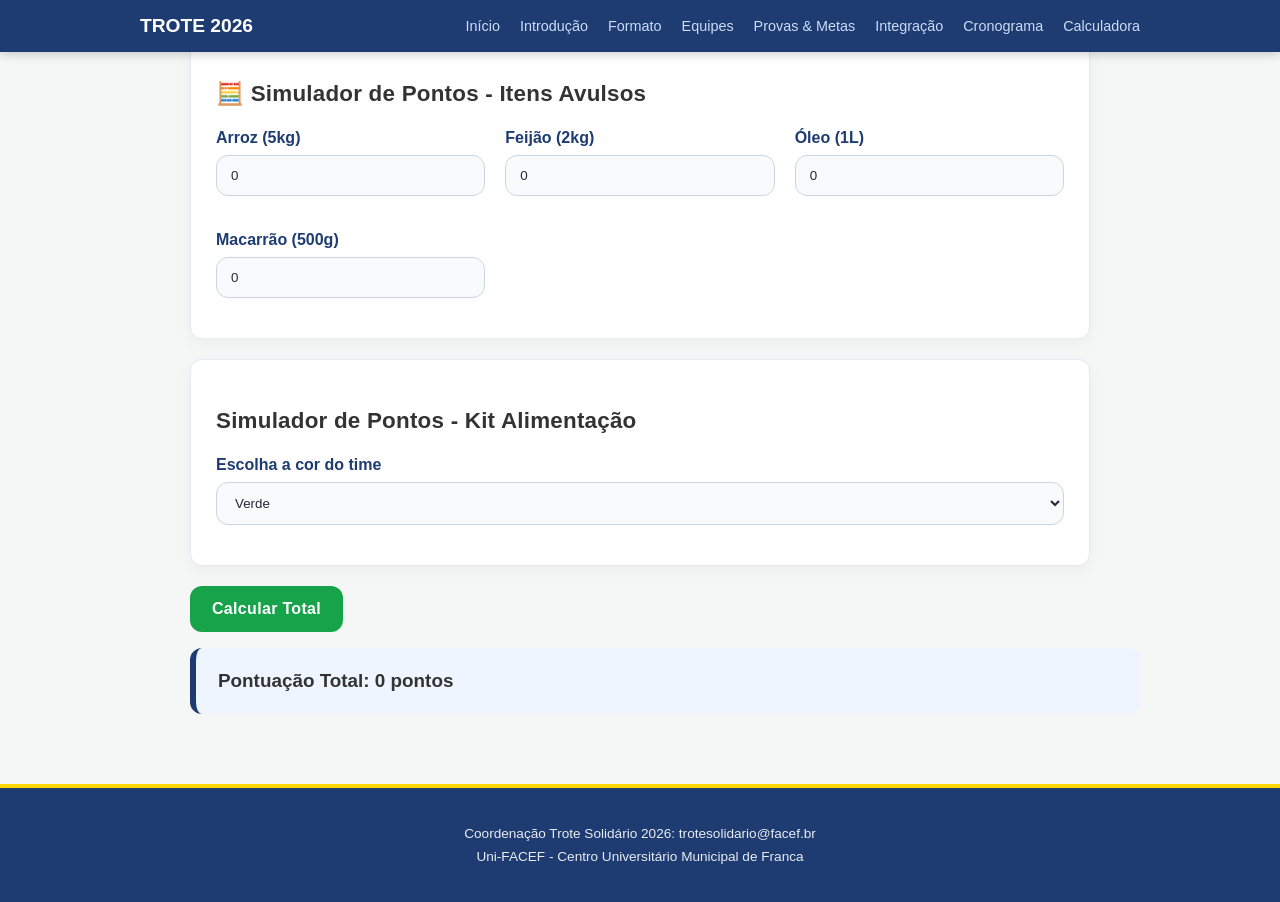
==== calculadora.html @ 1fcb9895 "Atualiza arquivos do projeto" ====
<!DOCTYPE html>
<html lang="pt-br">
    <head>
        <meta charset="UTF-8"/>
        <title> Trote Solidário </title>
        <link rel="stylesheet" href="styles.css">
        <script src="scripts.js"></script>
    </head>
    <body>
       <nav class="menu-principal">
        <div class="menu-container">
            <a href="index.html" class="logo"> Trote 2026 </a>
            <ul class="lista">
                <li> <a href="index.html"> Início </a> </li> 
                <li> <a href="introducao.html"> Introdução </a></li>
                <li> <a href="formato.html"> Formato </a> </li> 
                <li> <a href="equipes.html"> Equipes </a> </li>
                <li> <a href="provas.html"> Provas & Metas </a> </li> 
                <li> <a href="integracao.html"> Integração </a> </li>
                <li> <a href="cronograma.html"> Cronograma </a> </li> 
                <li> <a href="calculadora.html"> Calculadora </a> </li>
            </ul>    
        </div> 
       </nav>
     
       <main class="principal">
          <section>
            <h3>🧮 Simulador de Pontos - Itens Avulsos</h3>
            <div class="form-grid">
                <div class="form-group">
                    <label>Arroz (5kg)</label>
                    <input type="number" value="0" min="0" id="qtdeArroz"/>
                </div>
                <div class="form-group">
                    <label>Feijão (2kg)</label>
                    <input type="number" value="0" min="0" id="qtdeFeijao"/>
                </div>
                <div class="form-group">
                    <label>Óleo (1L)</label>
                    <input type="number" value="0" min="0" id="qtdeOleo"/>
                </div>
                <div class="form-group">
                    <label>Macarrão (500g)</label>
                    <input type="number" value="0" min="0" id="qtdeMacarrao"/>
                </div>
            </div>
          </section>

          <section>
              <h3>Simulador de Pontos - Kit Alimentação</h3>
              <div class="form-group">
                  <label>Escolha a cor do time</label>
                  <select id="cor">
                      <option value="verde">Verde</option>
                      <option value="vermelho">Vermelho</option>
                      <option value="laranja">Laranja</option>
                      <option value="amarelo">Amarelo</option>
                      <option value="cinza">Cinza</option>
                      <option value="marron">Marron</option>
                      <option value="preto">Preto</option>
                      <option value="roxo">Roxo</option>
                  </select>
              </div>
          </section>

          <div class="actions">
              <button onclick="calcular()">Calcular Total</button>
              <div id="result" class="resultado">
                  Pontuação Total: 0 pontos
              </div>
          </div>
       </main>    
        <footer>
            <p>Coordenação Trote Solidário 2026: trotesolidario@facef.br</p>
            <p>Uni-FACEF - Centro Universitário Municipal de Franca</p>
        </footer> 
       
    </body>
</html>
---- styles.css ----
body {
    margin: 0; font-family: 'Segoe UI', sans-serif;
    background-color: #F4F7F6; color: #333;
}
.menu-principal {
    background-color: #1E3C72; padding: 15px 0;
    position: sticky; top: 0; z-index: 1000;
    box-shadow: 0 2px 10px rgba(0,0,0,0.2);
}
.menu-container {
    max-width: 1000px; margin: 0 auto; display: flex;
    justify-content: space-between; align-items: center;
    padding: 0 20px;
}
.logo{
    color: white; text-decoration: none; font-weight: bold;
    font-size: 1.2rem;  text-transform: uppercase;
}
.lista {
    list-style: none; display: flex; gap: 20px;
    margin: 0; padding: 0;
}
.lista a {
    color: #cbdcf7; text-decoration: none; font-size: 0.9rem; 
    font-weight: 500; transition: color 0.3s;
}
.lista a:hover {
    color: #fff;
}
.cabecalho {
   
    background-color: #3E5C92;
    color: white;
    padding: 60px 20px;
    text-align: center;
}
.cabecalho-container {
    
}
.cabecalho-container h1 {
    font-size: 2.5rem;
    margin-bottom: 5px;
} 
.cabecalho-container h2 {
    font-weight: 300;
    font-style: italic;
    color: #ffd700;
}
.principal {
    
    max-width: 900px;
    margin: -40px auto 40px;
    padding: 20px;
}
section {
    background: white;
    margin-bottom: 20px;
    padding: 25px;
    border-radius: 12px;
    border: 1px solid #e5eaf0;
    box-shadow: 0 5px 15px rgba(0,0,0,0.04);
}

.card-yellow {
    background: #fffdf0;
    border: 2px solid #ffd700;
    box-shadow: 0 6px 18px rgba(255, 181, 0, 0.2);
}

.card-yellow p, .card-yellow li {
    color: #2b2b2b;
}

.card-title {
    font-size: 1.4rem;
    color: #1e3c72;
}

.importante {

    display: flex; /* por padrão, adota-se a horizontal (row)*/
    gap: 20px;
}
.caixa-importante {
    flex: 1;
    background: #eef5ff;
    padding: 15px;
    border-left: 5px solid #2a5298;
    border-radius: 8px;
    margin-bottom: 10px;
}

.recompensas ul {
    list-style: none;
    padding: 0;
}

.recompensas li {
    background: #e9f7ef;
    margin: 8px 0;
    padding: 10px;
    border-radius: 5px;
    color: #27ae60;
    font-weight: bold;
}

.missao p {
    line-height: 1.6; /* altura da linha - melhora a leitura de textos longos */
    margin-bottom: 20px;
    text-align: justify; /* alinhamento à esquerda e à direita */
}

.valores ul {
    list-style: none;
    padding: 0px;
}

table {
    width: 100%; 
    border-collapse: collapse; /* junto as bordas adjacentes, ficando uma só */
    margin-top: 20px;
    background-color: white;
}
th, td {
    padding: 15px; text-align: left;
    border-bottom: 1px solid #ddd;
}
th {
    background-color: #2a5298;
    color: white;
    text-transform: uppercase;
    font-size: 0.85rem;
}
.amarelo {
    width: 25px; height: 25px; background: yellow;
}
.cinza {
    width: 25px; height: 25px; background: gray;
}

.kit-container {
    background-color: #fff8e1;
    border: 2px dashed #ffc107;
    padding: 20px;
    border-radius: 10px;
    margin: 15px 0;
}

.lista-itens {
    list-style: none;
    padding: 0;
}

.lista-itens li {
    font-size: 1.1rem;
    margin: 10px 0;
    color: #856404;
}

.suplementos {
    border-left: 5px solid #ff4b2b;
    background-color: #fff5f5;
}

/* Destaque para as Provas de Menção Honrosa */
.memorias-facef, .acao-social, .album-figurinhas {
    border-left: 5px solid #ffd700; /* Cor dourada para medalhas */
    background-color: #fffdf0;
}

footer{
    background-color: #1e3c72; /* Azul escuro oficial do Uni-FACEF  */
    color: white; /* Texto em branco para contraste */
     text-align: center; /* Centraliza as informações de contato */
      padding: 30px 20px; /* Espaçamento interno para não sufocar o texto */
      margin-top: 50px; /* Afasta o rodapé do conteúdo principal (main) */
      font-size: 0.85rem; /* Fonte levemente menor para hierarquia visual */
       border-top: 4px solid #ffd700; /* Linha dourada discreta no topo do footer */
}

footer p {

     margin: 8px 0; /* Espaçamento entre as linhas de texto */
      opacity: 0.9; /* Deixa o texto suavemente menos brilhante que o menu */
}

.timeline {
    border-left: 3px solid #2a5298;
    padding-left: 20px;
    margin-top: 20px;
}

.evento {
    margin-bottom: 25px;
    position: relative; /* dá o poder de flutuar na página, sem alterar posição outros elementos*/
}
/* cria um pseudoelemento no CSS - serve para inserir conteúdo decorativo ou informativo logo no início de um elemento sem que altere HTML  - elemento fantasma */
.evento::before { 
    content: ''; /* sem texto */
    width: 12px; /* largura da bolinha */
    height: 12px; /* altura da bolinha */
    background: #ff4b2b; /* fundo da bolinha */
    border-radius: 50%; /* cria a bolinha */
    position: absolute; /* cria a bolinha na posição atual */
    left: -28px; /* vai para a esquerda */
    top: 5px; /* abaixa 5px */ 
}

.grid-locais {
    display: flex;
    gap: 20px;
}

.local {
    flex: 1; /* ocupe toda a área */
    background: #f8f9fa;
    padding :15px;
    border-radius: 8px;
    border: 1px solid #dee2e6;
}
.cartao-resumo {
            background-color: #ffffff;
            border-radius: 12px;
            padding: 30px;
            box-shadow: 0 4px 10px rgba(0, 0, 0, 0.05); /* Sombra leve */
            width: 100%;
            max-width: 900px;
        }

        .medalhas-honra {
            background-color: #fffdf0; /* fundo claro */
            border: 2px solid #ffd700; /* borda amarela */
            border-radius: 14px;
            padding: 24px;
            margin: 20px 0;
            box-shadow: 0 6px 16px rgba(0, 0, 0, 0.08);
        }

        .medalhas-honra .lista-provas {
            background-color: #ffffff;
            border: none;
            border-radius: 8px;
            padding: 0;
            margin-top: 12px;
        }

        .medalhas-honra .lista-provas li {
            background-color: #eef5ff;
            border-left: 5px solid #285296;
            border-radius: 8px;
            padding: 14px 16px;
            margin-bottom: 10px;
            color: #1a4369;
            font-weight: 600;
            box-shadow: 0 1px 4px rgba(0,0,0,0.08);
        }

        .medalhas-honra .lista-provas li:last-child {
            margin-bottom: 0;
        }

        /* Título da secção */
        .titulo {
            color: #222;
            font-size: 1.4rem;
            margin-bottom: 25px;
        }

        /* Estrutura de Grelha (Grid) para as duas colunas */
        .tabela-grid {
            display: grid;
            grid-template-columns: 1fr 1fr; /* Duas colunas de tamanho igual */
            /* Nota: Não coloquei gap aqui para os cabeçalhos ficarem juntos */
        }

        /* Estilo da barra azul dos cabeçalhos */
        .cabecalho-azul {
            background-color: #285296; /* Azul do Uni-FACEF */
            color: white;
            font-weight: bold;
            font-size: 0.85rem;
            padding: 15px 20px;
            text-transform: uppercase;
        }

        /* Arredondar apenas os cantos superiores da barra azul */
        .cabecalho-azul.esq { border-top-left-radius: 4px; }
        .cabecalho-azul.dir { border-top-right-radius: 4px; }

        /* Estilo das listas de provas */
        .lista-provas {
            list-style-type: none; /* Remove as bolinhas padrão da lista */
            padding: 20px;
            margin: 0;
            color: #9c7b38; /* Cor do texto (dourado escuro) */
            line-height: 2; /* Espaçamento entre as linhas */
            font-size: 1.05rem;
        }
         .form-grid {
    display: grid;
    grid-template-columns: repeat(auto-fit, minmax(220px, 1fr));
    gap: 20px;
    align-items: end;
}

.form-group {
    margin-bottom: 15px;
    display: flex;
    flex-direction: column;
    gap: 8px;
}

.form-group label {
    font-weight: 600;
    color: #1e3c72;
}

input,
select {
    padding: 12px 14px;
    border-radius: 12px;
    border: 1px solid #cbd5e1;
    width: 100%;
    max-width: 100%;
    background: #f8fafc;
    color: #1f2937;
    box-sizing: border-box;
    transition: border-color 0.2s ease, box-shadow 0.2s ease;
}

input:focus,
select:focus {
    outline: none;
    border-color: #2563eb;
    box-shadow: 0 0 0 6px rgba(37, 99, 235, 0.12);
}

button {
    background-color: #16a34a;
    color: white;
    padding: 14px 22px;
    border: none;
    border-radius: 12px;
    cursor: pointer;
    font-weight: 700;
    font-size: 1rem;
    letter-spacing: 0.02em;
    transition: transform 0.15s ease, background-color 0.2s ease;
}

button:hover {
    background-color: #15803d;
    transform: translateY(-1px);
}

.actions {
    display: flex;
    flex-direction: column;
    gap: 16px;
    align-items: flex-start;
}

.resultado {
    margin-top: 0;
    padding: 22px;
    background-color: #eef5ff;
    border-left: 6px solid #1e3c72;
    font-weight: 700;
    font-size: 1.18rem;
    width: 100%;
    border-radius: 12px;
}

section h3 {
    margin-bottom: 22px;
    font-size: 1.4rem;
    letter-spacing: 0.01em;
}

@media (max-width: 640px) {
    .form-grid {
        grid-template-columns: 1fr;
    }
    .actions {
        align-items: stretch;
    }
    button {
        width: 100%;
    }
}
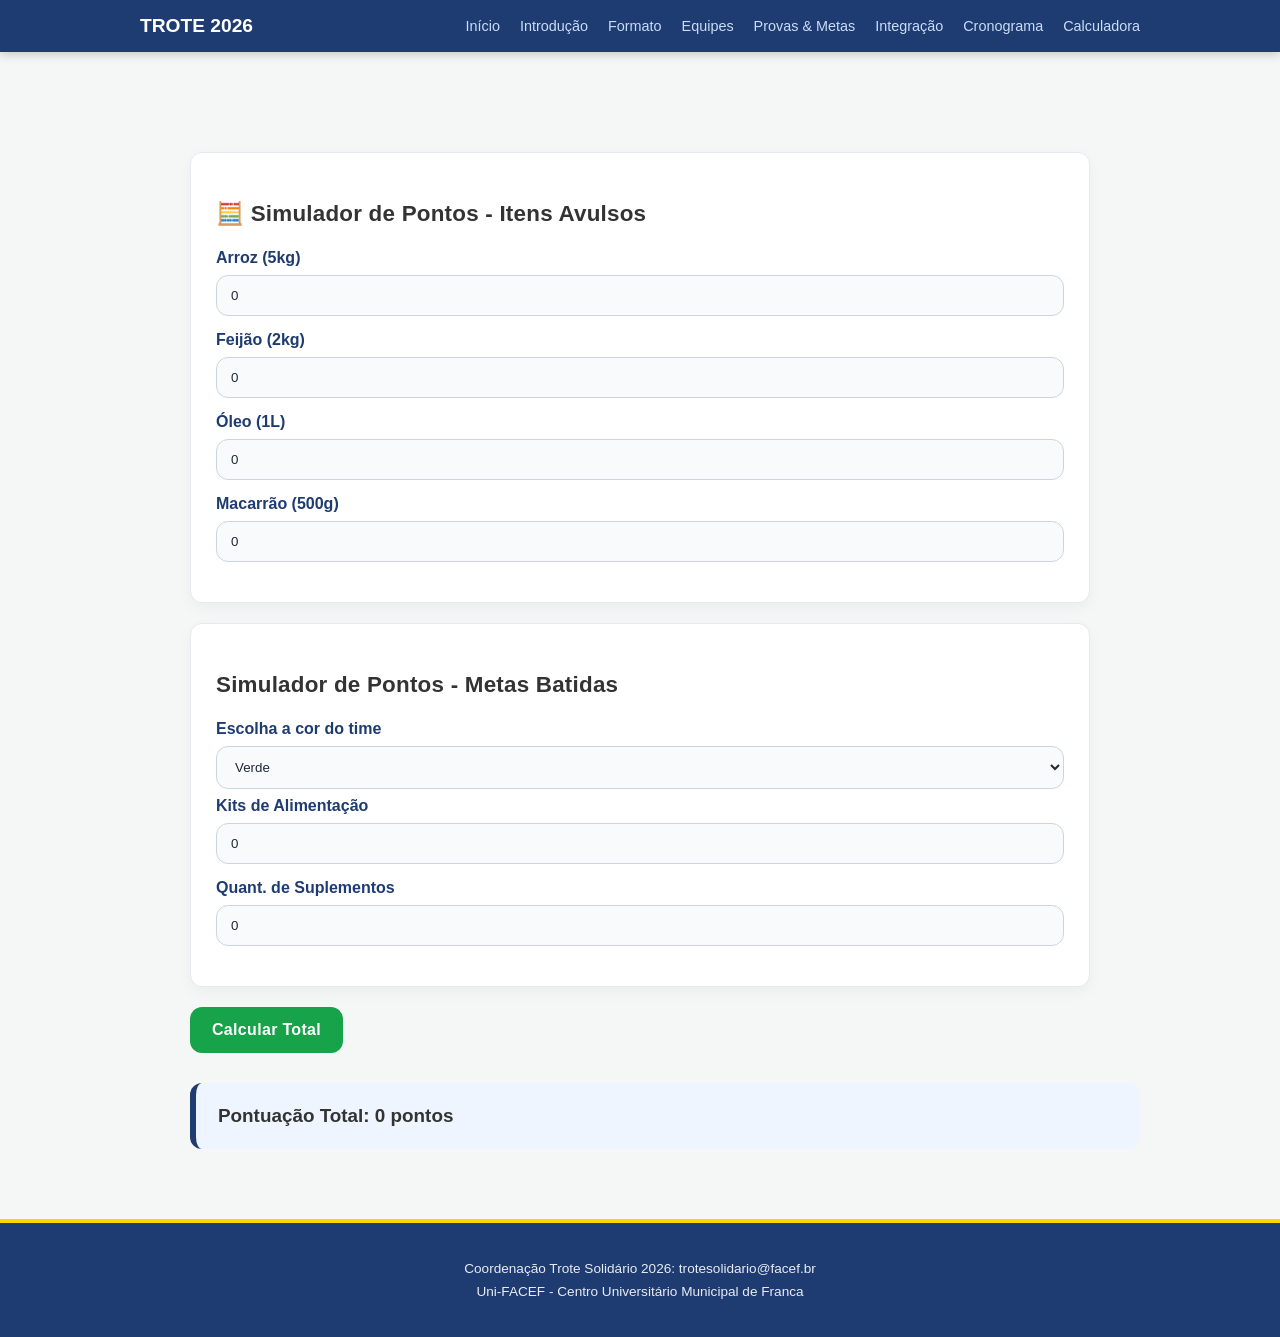
==== commit 2a2e4ed3: "Atualiza arquivos e sincroniza com GitHub" ====
--- a/calculadora.html
+++ b/calculadora.html
@@ -1,79 +1,92 @@
-<!DOCTYPE html>
+<!DOCTYPE html> 
 <html lang="pt-br">
     <head>
-        <meta charset="UTF-8"/>
-        <title> Trote Solidário </title>
+        <meta charset="utf-8">
+        <title> Cronograma Trote 2026</title>
         <link rel="stylesheet" href="styles.css">
         <script src="scripts.js"></script>
     </head>
+
     <body>
-       <nav class="menu-principal">
-        <div class="menu-container">
-            <a href="index.html" class="logo"> Trote 2026 </a>
-            <ul class="lista">
-                <li> <a href="index.html"> Início </a> </li> 
-                <li> <a href="introducao.html"> Introdução </a></li>
-                <li> <a href="formato.html"> Formato </a> </li> 
-                <li> <a href="equipes.html"> Equipes </a> </li>
-                <li> <a href="provas.html"> Provas & Metas </a> </li> 
-                <li> <a href="integracao.html"> Integração </a> </li>
-                <li> <a href="cronograma.html"> Cronograma </a> </li> 
-                <li> <a href="calculadora.html"> Calculadora </a> </li>
-            </ul>    
-        </div> 
-       </nav>
-     
-       <main class="principal">
-          <section>
-            <h3>🧮 Simulador de Pontos - Itens Avulsos</h3>
-            <div class="form-grid">
+        <nav class="menu-principal">
+            <div class="menu-container">
+                <a href="index.html" class="logo"> Trote 2026 </a>
+                <ul class="lista-limpa">
+                    <li> <a href= "index.html"> Início </a> </li> 
+                    <li> <a href= "introducao.html"> Introdução </a> </li>
+                    <li> <a href="formato.html"> Formato </a> </li>
+                    <li> <a href="equipes.html"> Equipes </a> </li>
+                    <li> <a href="provas.html"> Provas & Metas </a> </li>
+                    <li> <a href="integracao.html"> Integração </a> </li>
+                    <li> <a href="cronograma.html"> Cronograma </a> </li>
+                    <li> <a href="calculadora.html"> Calculadora </a> </li>
+                </ul>
+            </div>
+        </nav>  
+
+        <main class="principal">
+            <section>
+                <h3>🧮 Simulador de Pontos - Itens Avulsos</h3>
+                <div>
+                    <div class="form-group">
+                        <!--rótulo de caixa de texto-->
+                        <label>Arroz (5kg)</label>
+                        <input type="number" value="0" min="0" id="qtdeArroz"/>
+                    </div>
+
+                    <div class="form-group">
+                        <label>Feijão (2kg)</label>
+                        <input type="number" value="0" min="0" id="qtdeFeijao"/>
+                    </div>
+
+                     <div class="form-group">
+                        <!--2 pontos-->
+                        <label>Óleo (1L)</label> 
+                        <input type="number" value="0" min="0" id="qtdeOleo"/>
+                    </div>
+
+                     <div class="form-group">
+                         <!--4 pontos-->
+                        <label>Macarrão (500g)</label>
+                        <input type="number" value="0" min="0" id="qtdeMacarrao"/>
+                    </div>
+                </div>
+            </section>
+
+            <section>
+                <h3>Simulador de Pontos - Metas Batidas</h3>
                 <div class="form-group">
-                    <label>Arroz (5kg)</label>
-                    <input type="number" value="0" min="0" id="qtdeArroz"/>
+                    <label> Escolha a cor do time</label>
+                    <select id="cor">
+                        <option value="verde"> Verde </option>
+                        <option value="vermelho"> Vermelho </option>
+                        <option value="laranja"> Laranja </option>
+                        <option value="amarelo"> Amarelo </option>
+                        <option value="cinza"> Cinza </option>
+                        <option value="marron"> Marron </option>
+                        <option value="preto"> Preto </option>
+                        <option value="roxo"> Roxo </option>
+                    </select>
+                     <label> Kits de Alimentação</label>
+                    <input type="number" value="0" min="0" id="quantKit"/>
                 </div>
                 <div class="form-group">
-                    <label>Feijão (2kg)</label>
-                    <input type="number" value="0" min="0" id="qtdeFeijao"/>
+                    <label> Quant. de Suplementos</label>
+                     <input type="number" value="0" min="0" id="quantSuplemento"/>
                 </div>
-                <div class="form-group">
-                    <label>Óleo (1L)</label>
-                    <input type="number" value="0" min="0" id="qtdeOleo"/>
+                
+            </section>
+            <button onclick="calcular()">Calcular Total</button>
+                <div id="result" class="resultado">
+                    Pontuação Total: 0 pontos
                 </div>
-                <div class="form-group">
-                    <label>Macarrão (500g)</label>
-                    <input type="number" value="0" min="0" id="qtdeMacarrao"/>
-                </div>
-            </div>
-          </section>
+                
 
-          <section>
-              <h3>Simulador de Pontos - Kit Alimentação</h3>
-              <div class="form-group">
-                  <label>Escolha a cor do time</label>
-                  <select id="cor">
-                      <option value="verde">Verde</option>
-                      <option value="vermelho">Vermelho</option>
-                      <option value="laranja">Laranja</option>
-                      <option value="amarelo">Amarelo</option>
-                      <option value="cinza">Cinza</option>
-                      <option value="marron">Marron</option>
-                      <option value="preto">Preto</option>
-                      <option value="roxo">Roxo</option>
-                  </select>
-              </div>
-          </section>
+        </main>
 
-          <div class="actions">
-              <button onclick="calcular()">Calcular Total</button>
-              <div id="result" class="resultado">
-                  Pontuação Total: 0 pontos
-              </div>
-          </div>
-       </main>    
-        <footer>
-            <p>Coordenação Trote Solidário 2026: trotesolidario@facef.br</p>
-            <p>Uni-FACEF - Centro Universitário Municipal de Franca</p>
-        </footer> 
-       
+            <footer class="footer">
+                <p>Coordenação Trote Solidário 2026: trotesolidario@facef.br</p>
+                <p>Uni-FACEF - Centro Universitário Municipal de Franca</p>
+            </footer>
     </body>
 </html>
--- a/styles.css
+++ b/styles.css
@@ -16,11 +16,11 @@
     color: white; text-decoration: none; font-weight: bold;
     font-size: 1.2rem;  text-transform: uppercase;
 }
-.lista {
+.lista-limpa {
     list-style: none; display: flex; gap: 20px;
     margin: 0; padding: 0;
 }
-.lista a {
+.lista-limpa a {
     color: #cbdcf7; text-decoration: none; font-size: 0.9rem; 
     font-weight: 500; transition: color 0.3s;
 }
@@ -47,9 +47,8 @@
     color: #ffd700;
 }
 .principal {
-    
     max-width: 900px;
-    margin: -40px auto 40px;
+    margin: 80px auto 40px;
     padding: 20px;
 }
 section {
@@ -131,11 +130,37 @@
     text-transform: uppercase;
     font-size: 0.85rem;
 }
+.amarelo, .cinza, .laranja, .preto, .roxo, .rosa, .azul, .verde, .vermelho {
+    width: 25px;
+    height: 25px;
+    border-radius: 4px;
+}
 .amarelo {
-    width: 25px; height: 25px; background: yellow;
+    background: yellow;
 }
 .cinza {
-    width: 25px; height: 25px; background: gray;
+    background: gray;
+}
+.laranja {
+    background: orange;
+}
+.preto {
+    background: black;
+}
+.roxo {
+    background: rebeccapurple;
+}
+.rosa {
+    background: mediumvioletred;
+}
+.azul {
+    background: #2a5298;
+}
+.verde {
+    background: limegreen;
+}
+.vermelho {
+    background: red;
 }
 
 .kit-container {
@@ -231,9 +256,192 @@
             background-color: #fffdf0; /* fundo claro */
             border: 2px solid #ffd700; /* borda amarela */
             border-radius: 14px;
-            padding: 24px;
-            margin: 20px 0;
-            box-shadow: 0 6px 16px rgba(0, 0, 0, 0.08);
+            padding: 24px;        }
+
+        .carousel-section {
+            background: linear-gradient(135deg, #0f172a 0%, #1e3c72 100%);
+            color: #f8fafc;
+            border-radius: 20px;
+            padding: 30px;
+            margin-top: 40px;
+            box-shadow: 0 15px 40px rgba(15, 23, 42, 0.35);
+        }
+
+        .carousel-section .card-title {
+            color: #e2e8f0;
+        }
+
+        .carousel {
+            position: relative;
+            overflow: hidden;
+            margin-top: 24px;
+        }
+
+        .carousel input {
+            display: none;
+        }
+
+        .carousel__track {
+            display: flex;
+            transition: transform 1.2s ease;
+            align-items: center;
+            min-height: 360px;
+        }
+
+        .carousel__slide {
+            min-width: 100%;
+            flex: 0 0 100%;
+            display: flex;
+            justify-content: center;
+            align-items: center;
+            padding: 20px;
+            box-sizing: border-box;
+        }
+
+        .slide-card {
+            background: rgba(255, 255, 255, 0.98);
+            color: #1f2937;
+            border: 1px solid rgba(15, 23, 42, 0.08);
+            border-radius: 24px;
+            padding: 32px;
+            box-shadow: 0 18px 45px rgba(15, 23, 42, 0.16);
+            width: 100%;
+            max-width: 920px;
+            min-height: 240px;
+        }
+
+        .slide-card .card-title {
+            color: #1e3c72;
+            margin-bottom: 18px;
+        }
+
+        .slide-card p,
+        .slide-card li,
+        .slide-card td,
+        .slide-card th {
+            color: #334155;
+        }
+
+        .slide-card table {
+            width: 100%;
+            margin-top: 20px;
+            border-collapse: collapse;
+        }
+
+        .slide-card th,
+        .slide-card td {
+            padding: 12px 14px;
+            border-bottom: 1px solid #e2e8f0;
+        }
+
+        .slide-card th {
+            background: #1e3c72;
+            color: white;
+            text-transform: uppercase;
+            font-size: 0.85rem;
+        }
+
+        .slide-card .lista-provas {
+            list-style: none;
+            padding: 0;
+            margin: 0;
+        }
+
+        .slide-card .lista-provas li {
+            margin-bottom: 12px;
+            line-height: 1.75;
+        }
+
+        .slide-card .lista-provas li strong {
+            color: #0f172a;
+        }
+
+        .carousel__controls {
+            display: flex;
+            justify-content: center;
+            gap: 12px;
+            margin-top: 20px;
+            position: relative;
+            z-index: 2;
+        }
+
+        .carousel__dot {
+            width: 14px;
+            height: 14px;
+            border-radius: 50%;
+            background: rgba(255, 255, 255, 0.35);
+            cursor: pointer;
+            transition: transform 0.3s ease, background 0.3s ease;
+        }
+
+        .carousel__arrows {
+            position: absolute;
+            top: 50%;
+            left: 0;
+            right: 0;
+            display: flex;
+            justify-content: space-between;
+            align-items: center;
+            transform: translateY(-50%);
+            padding: 0 14px;
+            pointer-events: none;
+            z-index: 3;
+        }
+
+        .carousel__arrow {
+            pointer-events: auto;
+            width: 42px;
+            height: 42px;
+            border: none;
+            border-radius: 50%;
+            background: rgba(15, 23, 42, 0.85);
+            color: #fff;
+            cursor: pointer;
+            display: flex;
+            align-items: center;
+            justify-content: center;
+            font-size: 1.4rem;
+            transition: background 0.2s ease, transform 0.2s ease;
+            box-shadow: 0 12px 30px rgba(15, 23, 42, 0.18);
+        }
+
+        .carousel__arrow:hover {
+            background: rgba(255, 255, 255, 0.95);
+            color: #1e3c72;
+            transform: scale(1.05);
+        }
+
+        .carousel__dot:hover {
+            transform: scale(1.15);
+            background: rgba(255, 255, 255, 0.75);
+        }
+
+        #slide-1:checked ~ .carousel__track {
+            transform: translateX(0%);
+        }
+
+        #slide-2:checked ~ .carousel__track {
+            transform: translateX(-100%);
+        }
+
+        #slide-3:checked ~ .carousel__track {
+            transform: translateX(-200%);
+        }
+
+        #slide-4:checked ~ .carousel__track {
+            transform: translateX(-300%);
+        }
+
+        #slide-5:checked ~ .carousel__track {
+            transform: translateX(-400%);
+        }
+
+        #slide-1:checked ~ .carousel__controls label[for="slide-1"],
+        #slide-2:checked ~ .carousel__controls label[for="slide-2"],
+        #slide-3:checked ~ .carousel__controls label[for="slide-3"],
+        #slide-4:checked ~ .carousel__controls label[for="slide-4"],
+        #slide-5:checked ~ .carousel__controls label[for="slide-5"] {
+            background: #ffffff;
         }
 
         .medalhas-honra .lista-provas {
@@ -361,7 +569,7 @@
 }
 
 .resultado {
-    margin-top: 0;
+    margin-top: 30px;
     padding: 22px;
     background-color: #eef5ff;
     border-left: 6px solid #1e3c72;
